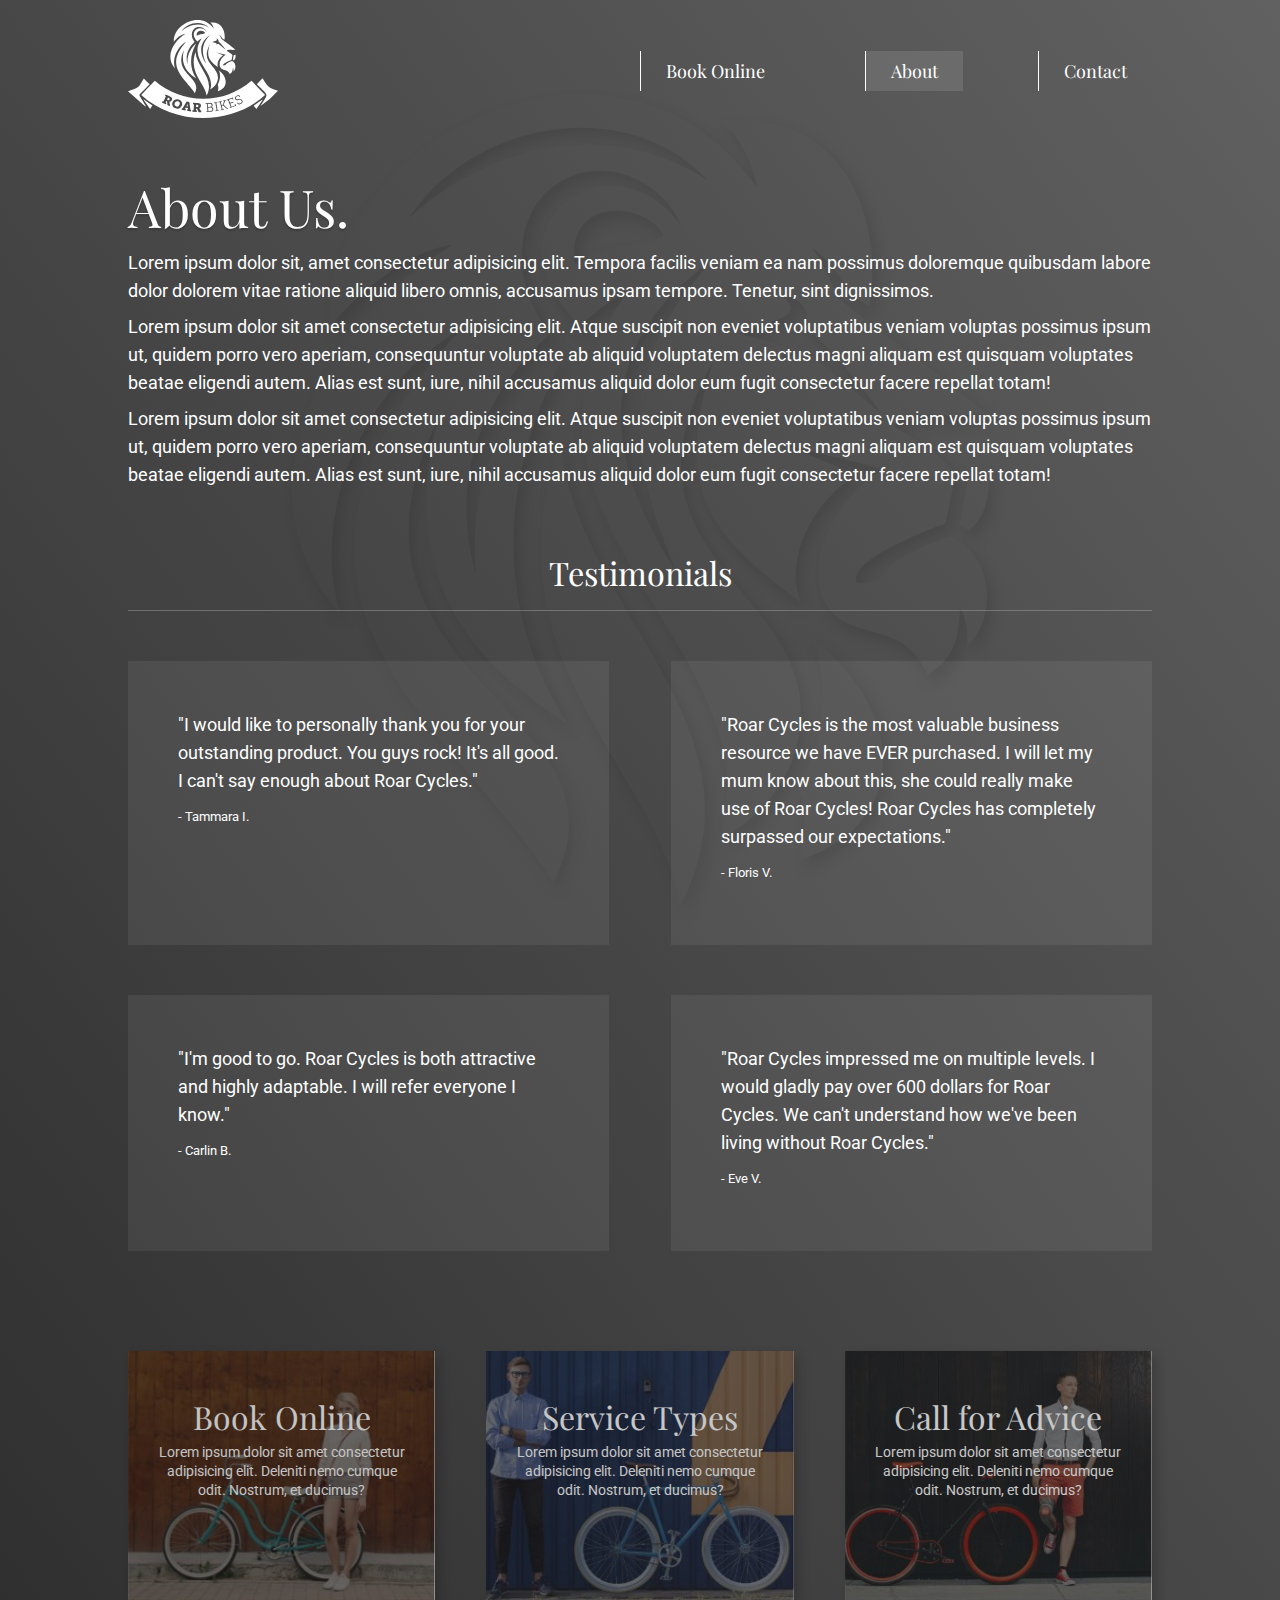
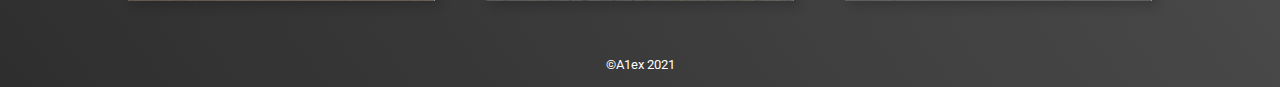
==== html/about.html @ b5770218 "new project" ====
<!DOCTYPE html>
<html lang="en">

<head>
    <meta charset="UTF-8">
    <meta http-equiv="X-UA-Compatible" content="IE=edge">
    <meta name="viewport" content="width=device-width, initial-scale=1.0">
    <title>Roar Cycle - About Us</title>
    <link rel="shortcut icon" href="../images/icons/logo-roar-bikes-small.svg" type="image/x-icon">

    <!-- Eric Meyers CSS reset -->
    <link rel="stylesheet" href="../style/css-reset.css">

    <!-- My style sheet -->
    <link rel="stylesheet" href="../style/style.css">

    <!-- Fonts -->
    <link href="https://fonts.googleapis.com/css?family=Playfair+Display|Roboto:300&display=swap" rel="stylesheet">

    <!-- Icons -->
    <link rel="stylesheet" href="https://use.fontawesome.com/releases/v5.8.2/css/all.css"
        integrity="sha384-oS3vJWv+0UjzBfQzYUhtDYW+Pj2yciDJxpsK1OYPAYjqT085Qq/1cq5FLXAZQ7Ay" crossorigin="anonymous">

</head>

<body>
    <div class="container">
        <header>
            <div class="logo">
                <a href="../index.html">
                    <img src="../images/icons/logo-roar-bikes.svg" alt="Logo for Bike Repair shop Roar Bikes">
                </a>
            </div>

            <nav>
                <div class="navbutton dropdown-menu desktop">
                    <a href="#">Book Online</a>
                    <div class="newbox">
                        <div class="dropdown">
                            <div class="navbutton"><a href="#">Onsite Service</a></div>
                            <div class="navbutton"><a href="#">Parts Delivery</a></div>
                            <div class="navbutton"><a href="#">Request Callback</a></div>
                        </div>
                    </div>
                </div>

                <div class="navbutton desktop active">
                    <a href="about.html">About</a>
                </div>

                <div class="navbutton desktop">
                    <a href="contact-us.html">Contact</a>
                </div>

                <!-- mobile menu -->
                <label class="mobile burger-menu" for="burger-menu">
                    <img src="../images/icons/icon-burger-menu.svg" alt="burger menu icon">
                    <input type="checkbox" name="burger-menu" id="burger-menu">
                    <div class="mobile burger-menu-dropdown ">
                        <div class="navbutton"><a href="#">Onsite Service</a></div>
                        <div class="navbutton"><a href="#">Parts Delivery</a></div>
                        <div class="navbutton"><a href="#">Request Callback</a></div>
                        <div class="navbutton">
                            <a href="./about.html">About</a>
                        </div>
                        <div class="navbutton">
                            <a href="contact-us.html">Contact</a>
                        </div>


                    </div>
                </label>
            </nav>

        </header>
    </div>

    <div class="container about-text">
        <h1>About Us.</h1>
        <p>Lorem ipsum dolor sit, amet consectetur adipisicing elit. Tempora facilis veniam ea nam possimus doloremque quibusdam labore dolor dolorem vitae ratione aliquid libero omnis, accusamus ipsam tempore. Tenetur, sint dignissimos.</p>
        <p> Lorem ipsum dolor sit amet consectetur adipisicing elit. Atque suscipit non eveniet voluptatibus veniam voluptas possimus ipsum ut, quidem porro vero aperiam, consequuntur voluptate ab aliquid voluptatem delectus magni aliquam est quisquam voluptates beatae eligendi autem. Alias est sunt, iure, nihil accusamus aliquid dolor eum fugit consectetur facere repellat totam!</p>
        <p> Lorem ipsum dolor sit amet consectetur adipisicing elit. Atque suscipit non eveniet voluptatibus veniam voluptas possimus ipsum ut, quidem porro vero aperiam, consequuntur voluptate ab aliquid voluptatem delectus magni aliquam est quisquam voluptates beatae eligendi autem. Alias est sunt, iure, nihil accusamus aliquid dolor eum fugit consectetur facere repellat totam!</p>
    </div>
    <div class="container">
        <h3>Testimonials</h3>
        <div class="testimonials">
            <div class="tbox">
                <p>"I would like to personally thank you for your outstanding product. You guys rock! It's all good. I
                    can't say enough about Roar Cycles."</p>
                <p>- Tammara I.</p>
            </div>
            <div class="tbox">
                <p>"Roar Cycles is the most valuable business resource we have EVER purchased. I will let my mum know
                    about this, she could really make use of Roar Cycles! Roar Cycles has completely surpassed our
                    expectations."</p>
                <p>- Floris V.</p>
            </div>
            <div class="tbox">
                <p>"I'm good to go. Roar Cycles is both attractive and highly adaptable. I will refer everyone I know."
                </p>
                <p>- Carlin B.</p>
            </div>
            <div class="tbox">
                <p>"Roar Cycles impressed me on multiple levels. I would gladly pay over 600 dollars for Roar Cycles. We
                    can't understand how we've been living without Roar Cycles."</p>
                <p>- Eve V.</p>
            </div>
        </div>
        
        <div class="cards">
            <div class="card1">
                <a href="#">
                    <i class="fas fa-motorcycle"></i>
                    <h2>Book Online</h2>
                    <p>Lorem ipsum dolor sit amet consectetur adipisicing elit. Deleniti nemo cumque odit. Nostrum, et
                        ducimus?</p>
                </a>
            </div>
            <div class="card2">
                <a href="#">
                    <i class="fas fa-cog"></i>
                    <h2>Service Types</h2>
                    <p>Lorem ipsum dolor sit amet consectetur adipisicing elit. Deleniti nemo cumque odit. Nostrum, et
                        ducimus?</p>
                </a>
            </div>
            <div class="card3">
                <a href="#">
                    <i class="fas fa-phone"></i>
                    <h2>Call for Advice</h2>
                    <p>Lorem ipsum dolor sit amet consectetur adipisicing elit. Deleniti nemo cumque odit. Nostrum, et
                        ducimus?</p>
                </a>
            </div>
        </div>
    </div>

    <footer>
        <p>&copy;A1ex 2021</p>
    </footer>
</body>

</html>
---- style/style.css ----
html {
  background-image: linear-gradient(
    to top right,
    rgb(46, 46, 46),
    rgb(51, 51, 51),
    rgb(55, 55, 55),
    rgb(60, 60, 60),
    rgb(65, 65, 65),
    rgb(69, 69, 69),
    rgb(74, 74, 74),
    rgb(78, 78, 78),
    rgb(83, 83, 83),
    rgb(88, 88, 88),
    rgb(92, 92, 92),
    rgb(97, 97, 97)
  );
}

body {
  background-image: url("../images/image-lion-background.png");
  background-position: top center;
  background-repeat: no-repeat;
  font-family: "Roboto", sans-serif;
  color: white;
  font-size: 1.125rem;
}

a {
  color: white;
  text-decoration: none;
}

h1 {
  font-size: 3.25rem;
  font-family: "Playfair Display", serif;
  margin-bottom: 1rem;
  text-shadow: 0px 2px 2px rgba(0, 0, 0, 0.228);
}

h2 {
  font-size: 2rem;
  font-family: "Playfair Display", serif;
  margin-top: 20px;
}

p {
  line-height: 1.75rem;
  margin-bottom: 0.5rem;
}

.container {
  max-width: 1024px;
  margin: 0 auto;
}

.mobile {
  display: none;
}

/* Header */
header {
  display: flex;
  justify-content: space-between;
  align-items: center;
  padding-top: 20px;
  padding-bottom: 20px;
}

nav {
  display: flex;
  flex-wrap: wrap;
  justify-content: space-between;
  width: 50%;
  gap: 20px;
}

.navbutton {
  border-left: 1px solid white;
  padding: 11px 25px;
  font-family: "Playfair Display", serif;
  display: inline-block;
  position: relative;
}

.navbutton:hover,
.active {
  background-color: #ececec1f;
  transition-duration: 500ms;
}

/* Dropdown nav */
.navbutton.dropdown-menu {
  position: relative;
}

.dropdown {
  left: 0;
  display: none;
  position: absolute;
  z-index: 1;
  padding-top: 20px;
  text-align: center;
}

.navbutton:hover .dropdown {
  display: block;
}

.dropdown .navbutton {
  width: 120px;
  background-color: #fff;
  border: none;
}

.dropdown .navbutton:hover {
  background-color: #b6b6b6;
}

.dropdown .navbutton a {
  color: #333;
}

/* Main */
main {
  margin: 50px 0;
  min-height: 300px;
  display: flex;
  align-items: center;
  justify-content: space-between;
  gap: 100px;
}

.mybutton {
  background-color: #ececec;
  color: #700029;
  font-family: "Playfair Display", serif;
  display: inline-block;
  margin-top: 20px;
  padding: 11px 25px;
  border-radius: 2px;
  box-shadow: 0px 2px 2px rgba(0, 0, 0, 0.228);
  border: none;
  cursor: pointer;
}

.mybutton:hover {
  background-color: #700029;
  color: #ececec;
  transition: 500ms ease;
  cursor: url("../images/icons/logo-roar-bikes-small.svg"), auto;
}

.herobox1 {
  flex: 2;
}

.herobox2 {
  flex: 1;
}

.herobox2 .mobile {
  display: none;
}

/* Cards */

.cards {
  display: flex;
  justify-content: space-between;
  text-align: center;
  margin-bottom: 50px;
}

.card1 {
  background-image: url("../images/image-background-card1-small.jpg");
}

.card2 {
  background-image: url("../images/image-background-card2-small.jpg");
}

.card3 {
  background-image: url("../images/image-background-card3-small.jpg");
}

.card1,
.card2,
.card3 {
  background-color: #333;
  padding: 30px 30px 20px 30px;
  box-sizing: border-box;
  background-size: cover;
  background-position: bottom;
  width: 30%;
  min-height: 250px;
  box-shadow: 5px 5px 10px rgba(0, 0, 0, 0.228);
  opacity: 0.7;
}

.card1:hover,
.card2:hover,
.card3:hover {
  opacity: 1;
}

.cards i {
  font-size: 50px;
}

.cards p {
  font-size: 0.85rem;
  line-height: 1.2rem;
  margin-top: 10px;
}

/* Testimonials */

.testimonials {
  display: flex;
  flex-wrap: wrap;
  justify-content: space-between;
  margin: 0 0 100px 0;
  gap: 50px;
}

h3 {
  text-align: center;
  margin-bottom: 50px;
  font-size: 1.8em;
  border-bottom: 1px solid #b6b6b663;
  padding-bottom: 20px;
  font-family: "Playfair Display", serif;
}

.tbox {
  width: 47%;
  padding: 50px;
  box-sizing: border-box;
  background-color: #ececec13;
}

.tbox p:last-of-type {
  font-size: 0.8rem;
}

/* Contact form */
input[type="text"],
input[type="email"],
textarea {
  padding: 12px 20px;
  width: 100%;
  font-family: "Roboto", sans-serif;
  font-size: 0.85rem;
  box-sizing: border-box;
  background-color: rgb(167, 167, 167);
  border-radius: 5px;
  border: none;
}

input[type="text"]:focus,
input[type="email"]:focus,
textarea:focus{
  outline-color: #b6b6b6;
}

.newline {
  display: block;
  margin-bottom: 10px;
}

.inputwrapper:not(:last-of-type) {
  margin-bottom: 30px;
}

input[type="submit"]{
  margin-top: 0;
}

.margin-right-a {
  margin-right: 20px;
}

input[type="radio"] {
  margin-right: 10px;
}

input[type="submit"] {
  align-self: flex-end;
}

.form-container{
  width: 70%;
  margin: 0 auto;
}

form {
  display: flex;
  flex-direction: column;
  margin: 50px 0px;
}


/* About */
.about-text, .contact{
margin-top: 20px;
margin-bottom: 40px;
padding: 20px 0;
}



/* Footer */
footer {
  text-align: center;
  font-size: 0.7em;
}

@media screen and (max-width: 990px) {
  .mobile {
    display: block;
  }

  .desktop {
    display: none;
  }

  header{
    position: relative;
    width: 100%;
  }

  nav {
    justify-content: flex-end;
    padding-right: 20px;
    width: 100px;
  }

  .burger-menu{
    position: relative;
    width: 40px;
  }

  input#burger-menu{
    position: absolute;
    visibility: hidden;
  }

  input#burger-menu:checked + .burger-menu-dropdown{
    display: block;
  }

  .burger-menu-dropdown{
    width: 190px;
    position: absolute;
    background-color: #fff;
    padding-bottom: 20px;
    padding-top: 20px;
    left: -190px;
    display: none;
    position: absolute;
    z-index: 1;
  }
  
  .burger-menu-dropdown a{
    color: #333;
  }

  main {
    flex-direction: column-reverse;
    gap: 20px;
  }

  .herobox1 {
    flex: 1;
    padding: 20px;
    display: flex;
    flex-direction: column;
  }

  .herobox1 .mybutton {
    align-self: flex-end;
  }

  .herobox2 .mobile {
    display: block;
  }

  .herobox2 .desktop {
    display: none;
  }

  .cards {
    flex-direction: column;
    align-items: center;
    gap: 20px;
  }

  .card1 {
    background-image: url("../images/image-background-card1-big.jpg");
  }

  .card2 {
    background-image: url("../images/image-background-card2-big.jpg");
  }

  .card3 {
    background-image: url("../images/image-background-card3-big.jpg");
  }

  .card1,
  .card2,
  .card3 {
    width: 80%;
    height: 400px;
  }

  .card1 a,
  .card2 a,
  .card3 a {
    display: inline-block;
    padding-top: 40px;
  }

  .tbox {
    width: 100%;
  }

  .contact, .about-text  {
    padding: 10px;
  }

  .form-container{
    width: 90%;
    margin: 0 auto;
  }

  form {
    margin: 40px 10px;
  }
}

@media screen and (max-width: 500px) {
  .herobox2 {
    width: 100%;
  }

  header {
    gap: 30px;
    flex-wrap: wrap;
  }

  .burger-menu{
    width: 30px;
  }

  .card1,
  .card2,
  .card3 {
    width: 100%;
  }

  .form-container{
    width:100%;
  }
}

@media screen and (max-width: 300px) {
  header{
    justify-content: center;
  }

  nav{
    justify-content: center;
  }

  .burger-menu-dropdown{
    width: 120px;
    left: -45px;
  }

  input[type="submit"]{
    margin-top: 20px;

  }
}
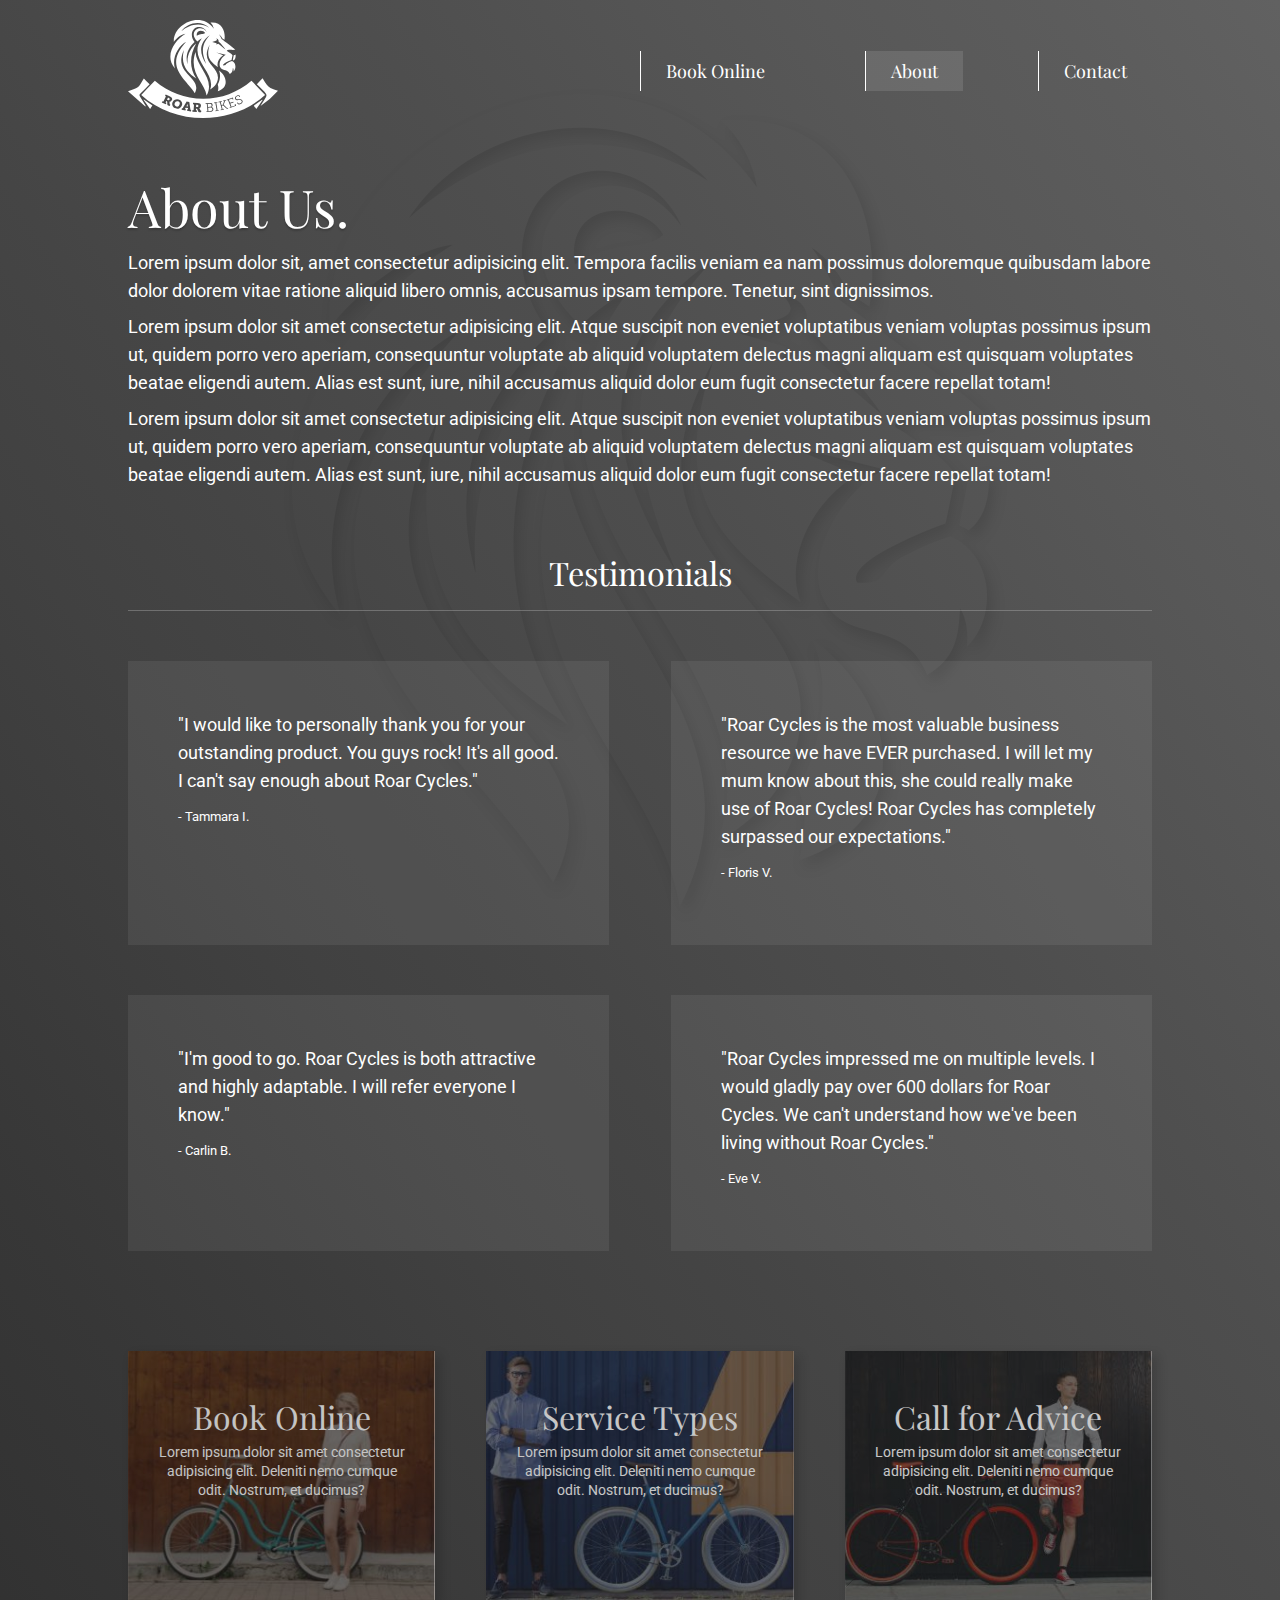
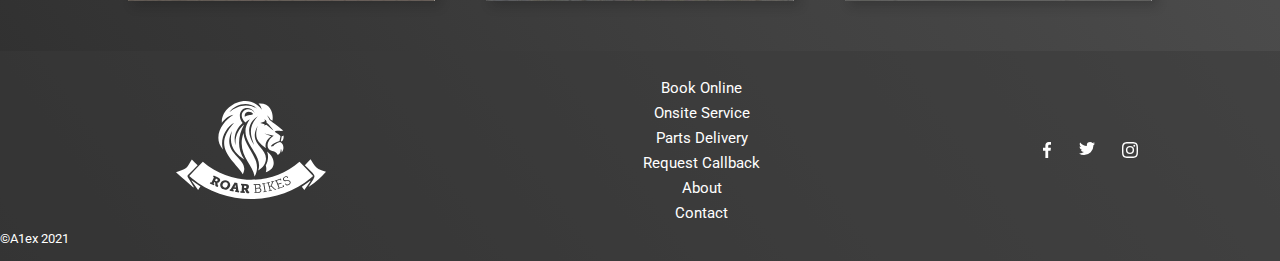
==== commit 5b7872f5: "added footer" ====
--- a/html/about.html
+++ b/html/about.html
@@ -136,6 +136,26 @@
     </div>
 
     <footer>
+        <div class="container footer-menu">
+            <a href="../index.html">
+                <img src="../images/icons/logo-roar-bikes.svg" alt="Roar Bikes Logo">
+            </a>
+            <div class="footer-nav">
+                <a class="footer-navbutton" href="#">Book Online</a>
+                <a class="footer-navbutton" href="#">Onsite Service</a>
+                <a class="footer-navbutton" href="#">Parts Delivery</a>
+                <a class="footer-navbutton" href="#">Request Callback</a>
+                <a class="footer-navbutton" href="./about.html">About</a>
+                <a class="footer-navbutton" href="./contact-us.html">Contact</a>
+            </div>
+            <div class="socmedia-icons">
+                <ul>
+                    <li><a href="#"><img src="../images/icons/facebook.svg" alt="facebook icon"></a></li>
+                    <li><a href="#"><img src="../images/icons/twitter.svg" alt="twitter icon"></a></li>
+                    <li><a href="#"><img src="../images/icons/instagram.svg" alt="instagram icon"></a></li>
+                </ul>
+            </div>
+        </div>
         <p>&copy;A1ex 2021</p>
     </footer>
 </body>
--- a/style/style.css
+++ b/style/style.css
@@ -259,7 +259,7 @@
 
 input[type="text"]:focus,
 input[type="email"]:focus,
-textarea:focus{
+textarea:focus {
   outline-color: #b6b6b6;
 }
 
@@ -272,7 +272,7 @@
   margin-bottom: 30px;
 }
 
-input[type="submit"]{
+input[type="submit"] {
   margin-top: 0;
 }
 
@@ -288,7 +288,7 @@
   align-self: flex-end;
 }
 
-.form-container{
+.form-container {
   width: 70%;
   margin: 0 auto;
 }
@@ -299,20 +299,50 @@
   margin: 50px 0px;
 }
 
-
 /* About */
-.about-text, .contact{
-margin-top: 20px;
-margin-bottom: 40px;
-padding: 20px 0;
-}
-
-
+.about-text,
+.contact {
+  margin-top: 20px;
+  margin-bottom: 40px;
+  padding: 20px 0;
+}
 
 /* Footer */
 footer {
+  position: relative;
   text-align: center;
   font-size: 0.7em;
+  background-color: rgba(58, 58, 58, 0.534);
+  height: max-content;
+  padding: 30px 0 40px 0;
+}
+
+footer p {
+  position: absolute;
+  bottom: 0;
+  /* right: 50%;
+  transform: translateX(50%); */
+}
+
+footer .footer-menu {
+  width: 100%;
+  height: 100%;
+  display: grid;
+  grid-template-columns: 1fr 2.5fr 0.5fr;
+  column-gap: 20px;
+  align-items: center;
+}
+
+.footer-nav {
+  display: flex;
+  flex-direction: column;
+  gap: 10px;
+  font-size: 1.2em;
+}
+
+.socmedia-icons ul {
+  display: flex;
+  justify-content: space-around;
 }
 
 @media screen and (max-width: 990px) {
@@ -324,7 +354,7 @@
     display: none;
   }
 
-  header{
+  header {
     position: relative;
     width: 100%;
   }
@@ -335,21 +365,21 @@
     width: 100px;
   }
 
-  .burger-menu{
+  .burger-menu {
     position: relative;
     width: 40px;
   }
 
-  input#burger-menu{
+  input#burger-menu {
     position: absolute;
     visibility: hidden;
   }
 
-  input#burger-menu:checked + .burger-menu-dropdown{
+  input#burger-menu:checked + .burger-menu-dropdown {
     display: block;
   }
 
-  .burger-menu-dropdown{
+  .burger-menu-dropdown {
     width: 190px;
     position: absolute;
     background-color: #fff;
@@ -360,8 +390,8 @@
     position: absolute;
     z-index: 1;
   }
-  
-  .burger-menu-dropdown a{
+
+  .burger-menu-dropdown a {
     color: #333;
   }
 
@@ -425,17 +455,30 @@
     width: 100%;
   }
 
-  .contact, .about-text  {
+  .contact,
+  .about-text {
     padding: 10px;
   }
 
-  .form-container{
+  .form-container {
     width: 90%;
     margin: 0 auto;
   }
 
   form {
     margin: 40px 10px;
+  }
+
+  footer .footer-menu {
+    grid-template-columns: 1fr;
+    row-gap: 40px;
+  }
+
+  .socmedia-icons ul {
+    display: flex;
+    justify-content: space-evenly;
+    max-width: 200px;
+    margin: 0 auto;
   }
 }
 
@@ -449,7 +492,7 @@
     flex-wrap: wrap;
   }
 
-  .burger-menu{
+  .burger-menu {
     width: 30px;
   }
 
@@ -459,27 +502,26 @@
     width: 100%;
   }
 
-  .form-container{
-    width:100%;
+  .form-container {
+    width: 100%;
   }
 }
 
 @media screen and (max-width: 300px) {
-  header{
+  header {
     justify-content: center;
   }
 
-  nav{
+  nav {
     justify-content: center;
   }
 
-  .burger-menu-dropdown{
+  .burger-menu-dropdown {
     width: 120px;
     left: -45px;
   }
 
-  input[type="submit"]{
+  input[type="submit"] {
     margin-top: 20px;
-
-  }
-}+  }
+}
